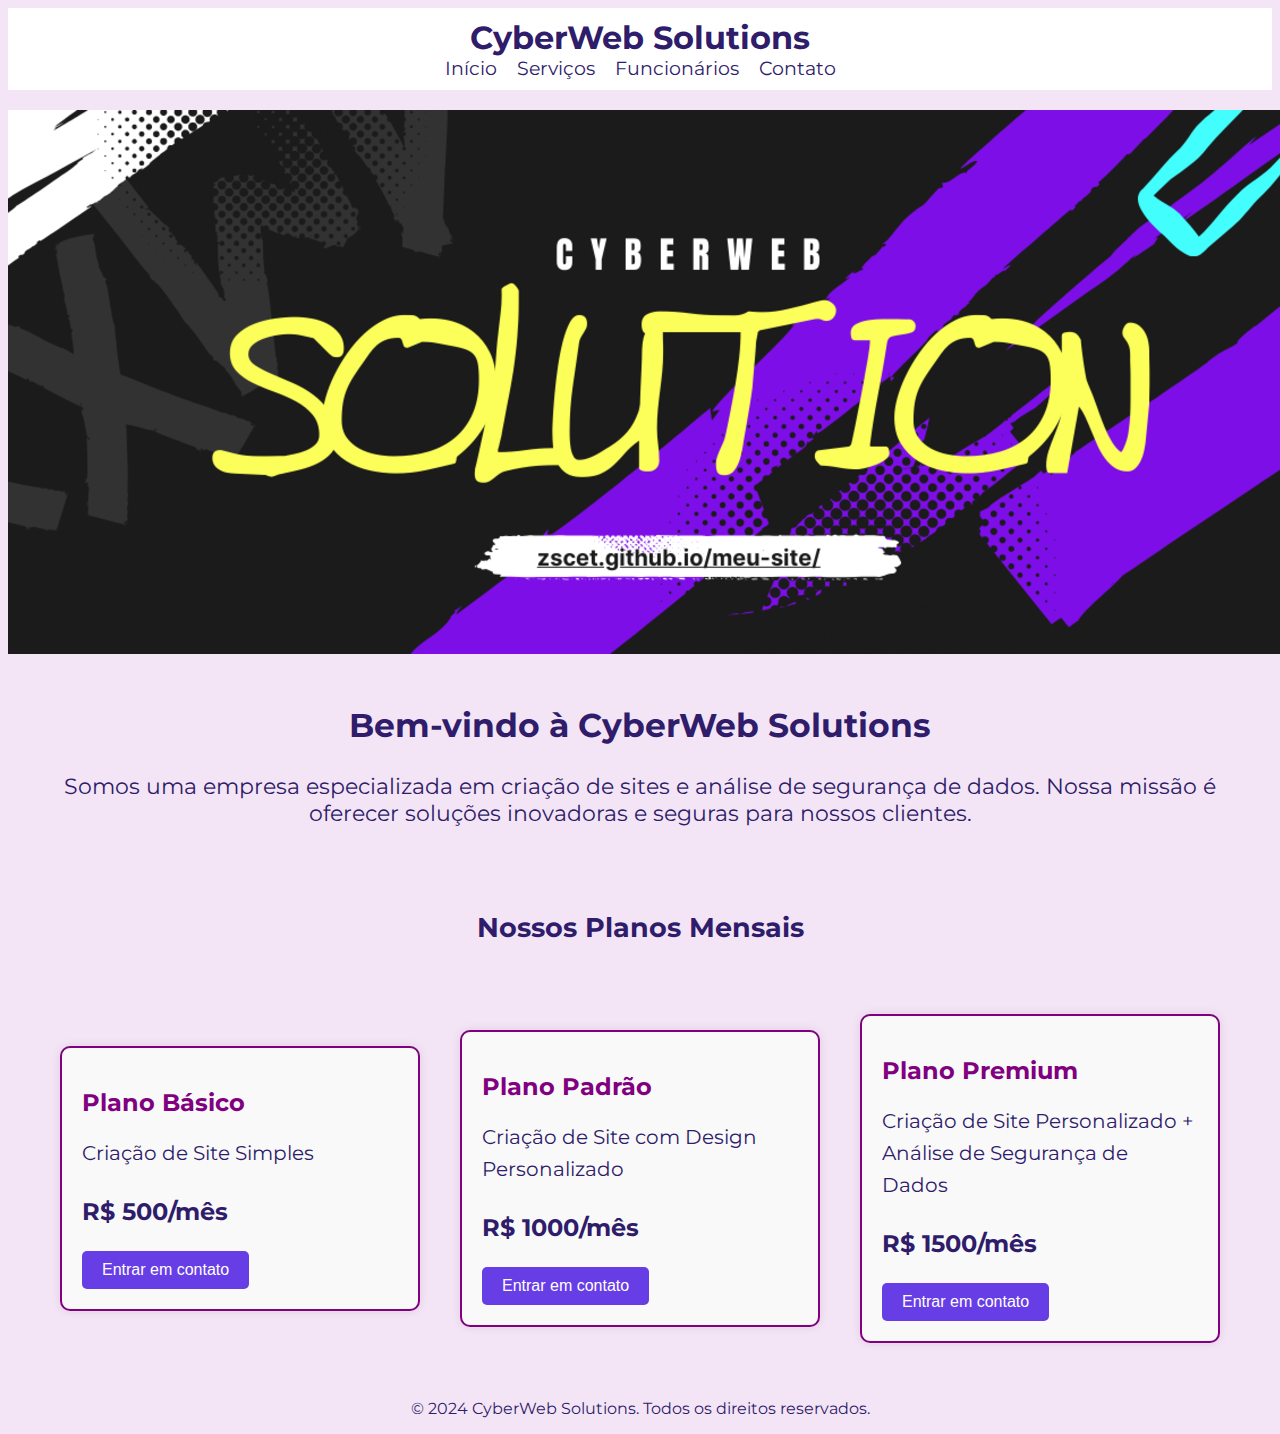
==== index.html @ 7d74a818 "Add files via upload" ====
<!DOCTYPE html>
<html lang="pt-BR">
<head>
  <meta charset="UTF-8">
  <meta name="viewport" content="width=device-width, initial-scale=1.0">
  <title>CyberWeb Solutions - Início</title>
  <link href="https://fonts.googleapis.com/css2?family=Montserrat:wght@400;700&display=swap" rel="stylesheet">
  <style>
    body {
      font-family: 'Montserrat', sans-serif;
      color: #2f1c6a;
      text-align: center;
      background-color: #f3e5f5; /* Fundo roxo claro */
    }


    .container2 {
      max-width: 1200px;
      margin: 0 auto; /* Centraliza horizontalmente */
      padding: 20px;
      font-size: large;
      font-size: 18px;
    }

    .container {
      max-width: 1200px;
      margin: 0 auto; /* Centraliza horizontalmente */
      padding: 20px;
      font-size: large;
      font-size: 22px;
    }

    header {
      text-align: center;
      margin-bottom: 20px;
      background-color: white; /* Fundo branco */
      padding: 10px 0; /* Espaçamento interno */
    }

    h1 {
      margin: 0; /* Remove margem padrão */
      color: #2f1c6a; /* Cor do texto */
    }

    nav ul {
      list-style-type: none;
      padding: 0;
      margin: 0;
      display: flex;
      justify-content: center; /* Centraliza horizontalmente */
    }

    nav ul li {
      margin-right: 20px;
    }

    nav ul li:last-child {
      margin-right: 0;
    }

    nav ul li a {
      color: #2f1c6a;
      text-decoration: none;
      transition: color 0.3s ease;
      font-size: 19px;
    }

    nav ul li a:hover {
      color: #2f1c6a; /* Cor permanente ao passar o mouse */
    }

    .service-container {
      display: flex;
      flex-wrap: wrap; /* Permite que os serviços quebrem para a próxima linha */
      justify-content: center; /* Centraliza horizontalmente */
      align-items: center;
      margin-top: 50px;
    }

    .service {
      flex: 1;
      margin: 20px;
      padding: 20px;
      background-color: #f9f9f9;
      border-radius: 10px;
      box-shadow: 0 0 10px rgba(0, 0, 0, 0.1);
      text-align: left;
      transition: transform 0.3s ease;
      border: 2px solid purple; /* Adiciona contorno roxo */
    }

    .service:hover {
      transform: scale(1.05);
    }

    .service h2 {
      font-size: 24px;
      margin-bottom: 10px;
      color: purple;
    }

    .service p {
      font-size: 20px; /* Altera o tamanho da fonte */
      line-height: 1.6;
      margin-bottom: 20px;
    }

    .service .price {
      font-weight: bold;
      font-size: 24px;
      color: #2f1c6a;
    }

    .add-to-cart {
      display: block;
      margin-top: 20px;
      background-color: #673de6;
      color: white;
      border: none;
      padding: 10px 20px;
      font-size: 16px;
      border-radius: 5px;
      cursor: pointer;
      transition: background-color 0.3s ease;
    }

    .add-to-cart:hover {
      background-color: #6a1b9a; /* Altera a cor ao passar o mouse */
    }
  </style>
</head>
<body>

<header>
  <h1>CyberWeb Solutions</h1>
  <nav>
    <ul>
      <li><a href="index.html">Início</a></li>
      <li><a href="projetos.html">Serviços</a></li>
      <li><a href="funcionarios.html">Funcionários</a></li>
      <li><a href="contato.html">Contato</a></li>
    </ul>
  </nav>
</header>

<div class="banner">
  <img src="img/solution.png" alt="Banner da CyberWeb Solutions">
</div>

<div class="container">
  <h2>Bem-vindo à CyberWeb Solutions</h2>
  <p class="container-text">Somos uma empresa especializada em criação de sites e análise de segurança de dados. Nossa missão é oferecer soluções inovadoras e seguras para nossos clientes.</p>
</div>

<div class="container2">
  <h2>Nossos Planos Mensais</h2>
  <div class="service-container">
    <div class="service">
      <h2>Plano Básico</h2>
      <p>Criação de Site Simples</p>
      <p class="price"> R$ 500/mês</p>
      <button class="add-to-cart">Entrar em contato</button>
    </div>

    <div class="service">
      <h2>Plano Padrão</h2>
      <p>Criação de Site com Design Personalizado</p>
      <p class="price"> R$ 1000/mês</p>
      <button class="add-to-cart">Entrar em contato</button>
    </div>

    <div class="service">
      <h2>Plano Premium</h2>
      <p>Criação de Site Personalizado + Análise de Segurança de Dados</p>
      <p class="price"> R$ 1500/mês</p>
      <button class="add-to-cart">Entrar em contato</button>
    </div>
  </div>
</div>

<footer>
  <p>&copy; 2024 CyberWeb Solutions. Todos os direitos reservados.</p>
</footer>

</body>
</html>
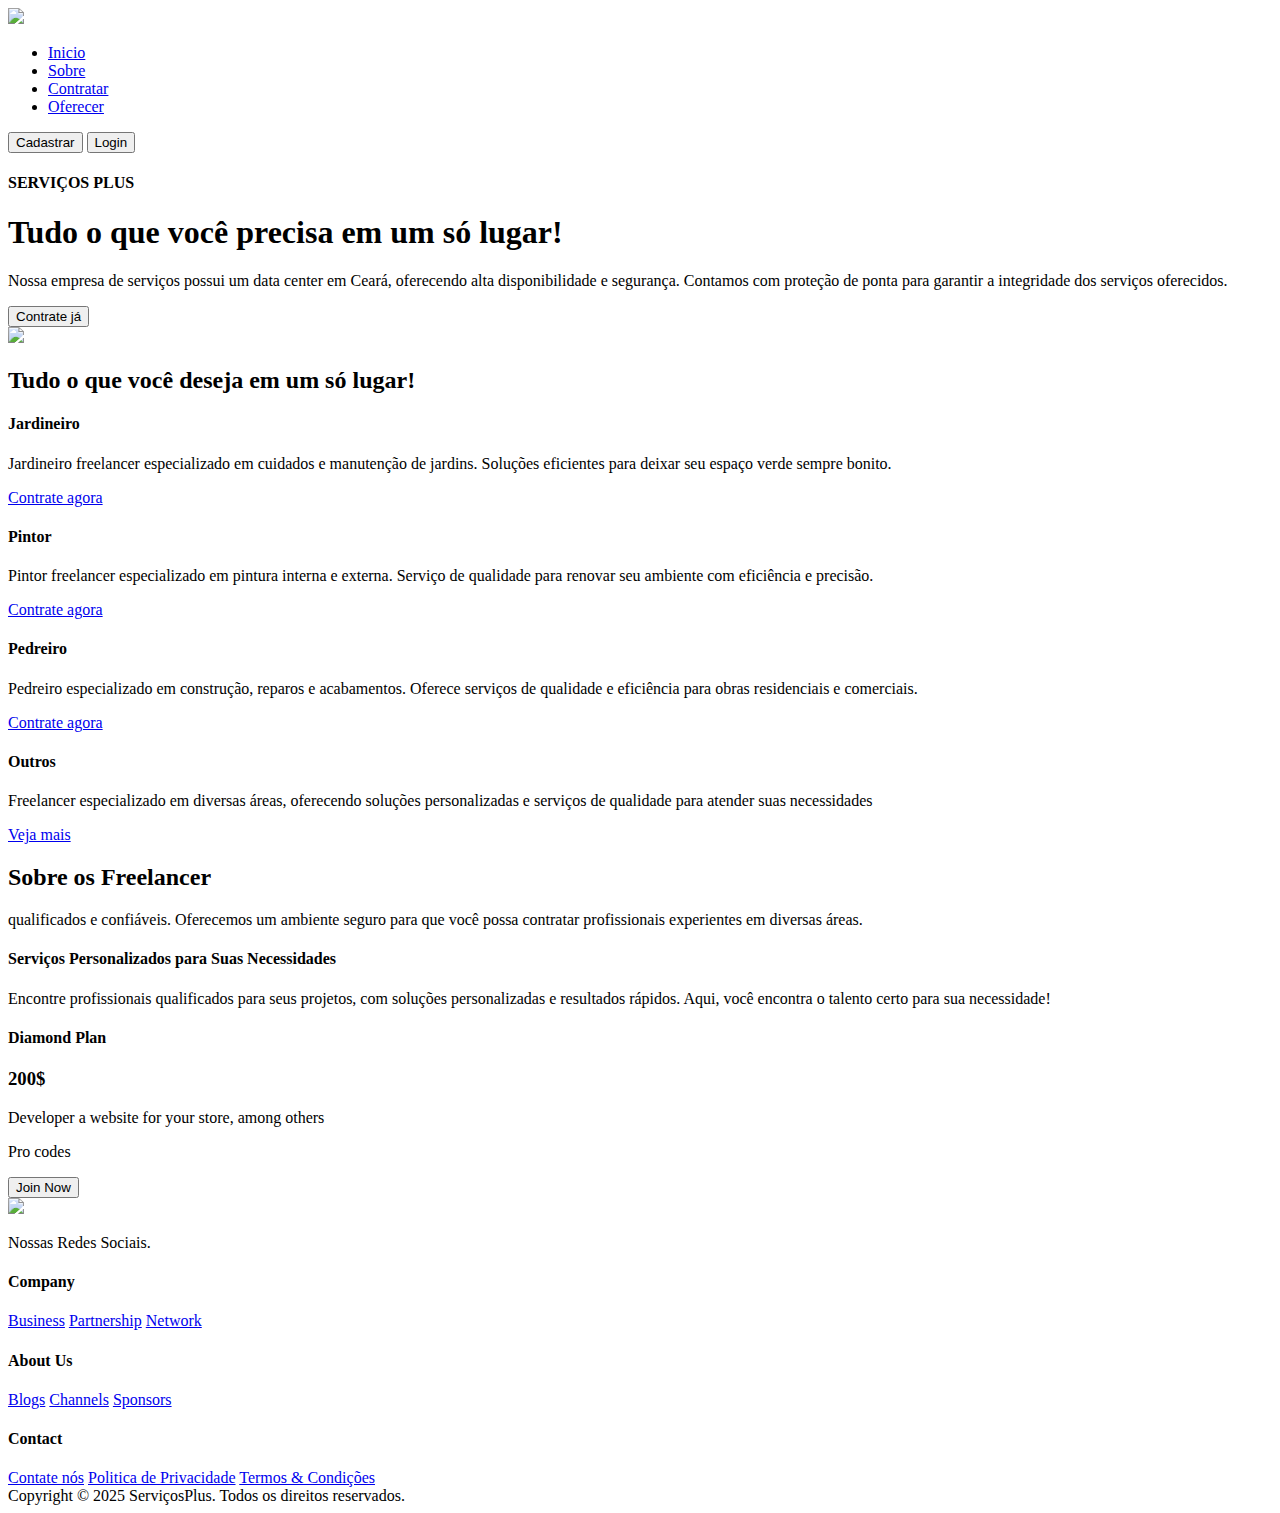
==== commit fd66118a: "Update index.html" ====
--- a/index.html
+++ b/index.html
@@ -1,186 +1,163 @@
 <!DOCTYPE html>
-<html lang="pt-BR">
+<html lang="pt-br">
+
 <head>
-  <meta charset="UTF-8">
-  <meta name="viewport" content="width=device-width, initial-scale=1.0">
-  <title>CyberWeb Solutions - Início</title>
-  <link href="https://fonts.googleapis.com/css2?family=Montserrat:wght@400;700&display=swap" rel="stylesheet">
-  <style>
-    body {
-      font-family: 'Montserrat', sans-serif;
-      color: #2f1c6a;
-      text-align: center;
-      background-color: #f3e5f5; /* Fundo roxo claro */
-    }
+    <meta charset="UTF-8">
+    <meta name="viewport" content="width=device-width, initial-scale=1.0">
+    <link rel="stylesheet" href="https://cdnjs.cloudflare.com/ajax/libs/remixicon/3.5.0/remixicon.min.css">
+    <link rel="stylesheet" href="style.css">
+    <title>Página inicial</title>
+</head>
+
+<body>
+
+    <nav>
+        <div class="nav-logo">
+            <a href="#">
+                <img src="images/logo.png">
+            </a>
+        </div>
+
+        <ul class="nav-links">
+            <li class="link"><a href="#home">Inicio</a></li>
+            <li id="link1" class="link"><a href="#features">Sobre</a></li>
+            <li id="link2" class="link"><a href="#pricing">Contratar</a></li>
+            <li id="link3" class="link"><a href="#about">Oferecer</a></li>
+        </ul>
+        <button class="btn" onclick="irParaCadastro()">Cadastrar</button>
+        <button class="btn2" onclick="irParaLogin()">Login</button>
+    </nav>
+
+    <header class="container" id="home">
+        <div class="content">
+            <span class="blur"></span>
+            <span class="blur"></span>
+            <h4>SERVIÇOS PLUS</h4>
+            <H1>Tudo o que você <span>precisa</span> em um só lugar!</H1>
+            <p>
+                Nossa empresa de serviços possui um data center em Ceará, oferecendo alta disponibilidade e segurança. Contamos com proteção de ponta para garantir a integridade dos serviços oferecidos.
+            </p>
+            <button class="btn">Contrate já</button>
+        </div>
+        <div class="image">
+            <img src="img/header.png">
+        </div>
+    </header>
+
+    <section class="container" id="features">
+        <h2 class="header">Tudo o que você deseja em um só lugar!</h2>
+        <div class="features">
+            <div class="card">
+                <span><i class="ri-money-dollar-box-line"></i></span>
+                <h4>Jardineiro</h4>
+                <p>
+                    Jardineiro freelancer especializado em cuidados e manutenção de jardins. Soluções eficientes para deixar seu espaço verde sempre bonito.
+                </p>
+                <a href="#">Contrate agora <i class="ri-arrow-right-line"></i></a>
+            </div>
+            <div class="card">
+                <span><i class="ri-bug-line"></i></span>
+                <h4>Pintor</h4>
+                <p>
+                    Pintor freelancer especializado em pintura interna e externa. Serviço de qualidade para renovar seu ambiente com eficiência e precisão.                 
+                </p>
+                <a href="#">Contrate agora <i class="ri-arrow-right-line"></i></a>
+            </div>
+            <div class="card">
+                <span><i class="ri-history-line"></i></span>
+                <h4>Pedreiro</h4>
+                <p>
+                    Pedreiro especializado em construção, reparos e acabamentos. Oferece serviços de qualidade e eficiência para obras residenciais e comerciais.
+                </p>
+                <a href="#">Contrate agora <i class="ri-arrow-right-line"></i></a>
+            </div>
+            <div class="card">
+                <span><i class="ri-shake-hands-line"></i></span>
+                <h4>Outros</h4>
+                <p>
+                    Freelancer especializado em diversas áreas, oferecendo soluções personalizadas e serviços de qualidade para atender suas necessidades
+                </p>
+                <a href="#">Veja mais <i class="ri-arrow-right-line"></i></a>
+            </div>
+        </div>
+    </section>
+
+    <section class="container" id="pricing">
+        <h2 class="header">Sobre os Freelancer</h2>
+        <p class="sub-header">
+            qualificados e confiáveis. Oferecemos um ambiente seguro para que você possa contratar profissionais experientes em diversas áreas.
+        </p>
+        <div class="pricing">
+            <div class="card">
+                <div class="content">
+                    <h4>Serviços Personalizados para Suas Necessidades</h4>
+                    <p>
+                        <i class="ri-checkbox-circle-line"></i>
+                        Encontre profissionais qualificados para seus projetos, com soluções personalizadas e resultados rápidos. Aqui, você encontra o talento certo para sua necessidade!
+                    </p>
+                    <p>
+                </div>
+            </div>
+            <div class="card">
+                <div class="content">
+                    <h4>Diamond Plan</h4>
+                    <h3>200$</h3>
+                    <p>
+                        <i class="ri-checkbox-circle-line"></i>
+                        Developer a website for your store, among others
+                    </p>
+                    <p>
+                        <i class="ri-checkbox-circle-line"></i>
+                        Pro codes
+                    </p>
+                </div>
+                <button class="btn">Join Now</button>
+            </div>
+        </div>
+    </section>
+
+    <footer class="container" id="about">
+        <span class="blur"></span>
+        <span class="blur"></span>
+        <div class="column">
+            <div class="logo">
+                <img src="images/logo.png">
+            </div>
+            <p>
+                Nossas Redes Sociais.
+            </p>
+            <div class="socials">
+                <a href="https://www.youtube.com/@luffyzin_br549" target="_blank"><i class="ri-youtube-line"></i></a>
+                <a href="https://www.instagram.com/zlz1n_/" target="_blank"><i class="ri-instagram-line"></i></a>
+                <a href="https://twitter.com/SoaresLevi3354" target="_blank"><i class="ri-twitter-line"></i></a>
+            </div>
+        </div>
+        <div class="column">
+            <h4>Company</h4>
+            <a href="#">Business</a>
+            <a href="#">Partnership</a>
+            <a href="#">Network</a>
+        </div>
+        <div class="column">
+            <h4>About Us</h4>
+            <a href="#">Blogs</a>
+            <a href="#">Channels</a>
+            <a href="#">Sponsors</a>
+        </div>
+        <div class="column">
+            <h4>Contact</h4>
+            <a href="#">Contate nós</a>
+            <a href="#">Politica de Privacidade</a>
+            <a href="#">Termos & Condições</a>
+        </div>
+    </footer>
+
+    <div class="copyright">
+        Copyright © 2025 ServiçosPlus. Todos os direitos reservados.
+    </div>
 
 
-    .container2 {
-      max-width: 1200px;
-      margin: 0 auto; /* Centraliza horizontalmente */
-      padding: 20px;
-      font-size: large;
-      font-size: 18px;
-    }
+    <script src="script.js"></script>
+</body>
 
-    .container {
-      max-width: 1200px;
-      margin: 0 auto; /* Centraliza horizontalmente */
-      padding: 20px;
-      font-size: large;
-      font-size: 22px;
-    }
-
-    header {
-      text-align: center;
-      margin-bottom: 20px;
-      background-color: white; /* Fundo branco */
-      padding: 10px 0; /* Espaçamento interno */
-    }
-
-    h1 {
-      margin: 0; /* Remove margem padrão */
-      color: #2f1c6a; /* Cor do texto */
-    }
-
-    nav ul {
-      list-style-type: none;
-      padding: 0;
-      margin: 0;
-      display: flex;
-      justify-content: center; /* Centraliza horizontalmente */
-    }
-
-    nav ul li {
-      margin-right: 20px;
-    }
-
-    nav ul li:last-child {
-      margin-right: 0;
-    }
-
-    nav ul li a {
-      color: #2f1c6a;
-      text-decoration: none;
-      transition: color 0.3s ease;
-      font-size: 19px;
-    }
-
-    nav ul li a:hover {
-      color: #2f1c6a; /* Cor permanente ao passar o mouse */
-    }
-
-    .service-container {
-      display: flex;
-      flex-wrap: wrap; /* Permite que os serviços quebrem para a próxima linha */
-      justify-content: center; /* Centraliza horizontalmente */
-      align-items: center;
-      margin-top: 50px;
-    }
-
-    .service {
-      flex: 1;
-      margin: 20px;
-      padding: 20px;
-      background-color: #f9f9f9;
-      border-radius: 10px;
-      box-shadow: 0 0 10px rgba(0, 0, 0, 0.1);
-      text-align: left;
-      transition: transform 0.3s ease;
-      border: 2px solid purple; /* Adiciona contorno roxo */
-    }
-
-    .service:hover {
-      transform: scale(1.05);
-    }
-
-    .service h2 {
-      font-size: 24px;
-      margin-bottom: 10px;
-      color: purple;
-    }
-
-    .service p {
-      font-size: 20px; /* Altera o tamanho da fonte */
-      line-height: 1.6;
-      margin-bottom: 20px;
-    }
-
-    .service .price {
-      font-weight: bold;
-      font-size: 24px;
-      color: #2f1c6a;
-    }
-
-    .add-to-cart {
-      display: block;
-      margin-top: 20px;
-      background-color: #673de6;
-      color: white;
-      border: none;
-      padding: 10px 20px;
-      font-size: 16px;
-      border-radius: 5px;
-      cursor: pointer;
-      transition: background-color 0.3s ease;
-    }
-
-    .add-to-cart:hover {
-      background-color: #6a1b9a; /* Altera a cor ao passar o mouse */
-    }
-  </style>
-</head>
-<body>
-
-<header>
-  <h1>CyberWeb Solutions</h1>
-  <nav>
-    <ul>
-      <li><a href="index.html">Início</a></li>
-      <li><a href="projetos.html">Serviços</a></li>
-      <li><a href="funcionarios.html">Funcionários</a></li>
-      <li><a href="contato.html">Contato</a></li>
-    </ul>
-  </nav>
-</header>
-
-<div class="banner">
-  <img src="img/solution.png" alt="Banner da CyberWeb Solutions">
-</div>
-
-<div class="container">
-  <h2>Bem-vindo à CyberWeb Solutions</h2>
-  <p class="container-text">Somos uma empresa especializada em criação de sites e análise de segurança de dados. Nossa missão é oferecer soluções inovadoras e seguras para nossos clientes.</p>
-</div>
-
-<div class="container2">
-  <h2>Nossos Planos Mensais</h2>
-  <div class="service-container">
-    <div class="service">
-      <h2>Plano Básico</h2>
-      <p>Criação de Site Simples</p>
-      <p class="price"> R$ 500/mês</p>
-      <button class="add-to-cart">Entrar em contato</button>
-    </div>
-
-    <div class="service">
-      <h2>Plano Padrão</h2>
-      <p>Criação de Site com Design Personalizado</p>
-      <p class="price"> R$ 1000/mês</p>
-      <button class="add-to-cart">Entrar em contato</button>
-    </div>
-
-    <div class="service">
-      <h2>Plano Premium</h2>
-      <p>Criação de Site Personalizado + Análise de Segurança de Dados</p>
-      <p class="price"> R$ 1500/mês</p>
-      <button class="add-to-cart">Entrar em contato</button>
-    </div>
-  </div>
-</div>
-
-<footer>
-  <p>&copy; 2024 CyberWeb Solutions. Todos os direitos reservados.</p>
-</footer>
-
-</body>
-</html>+</html>
